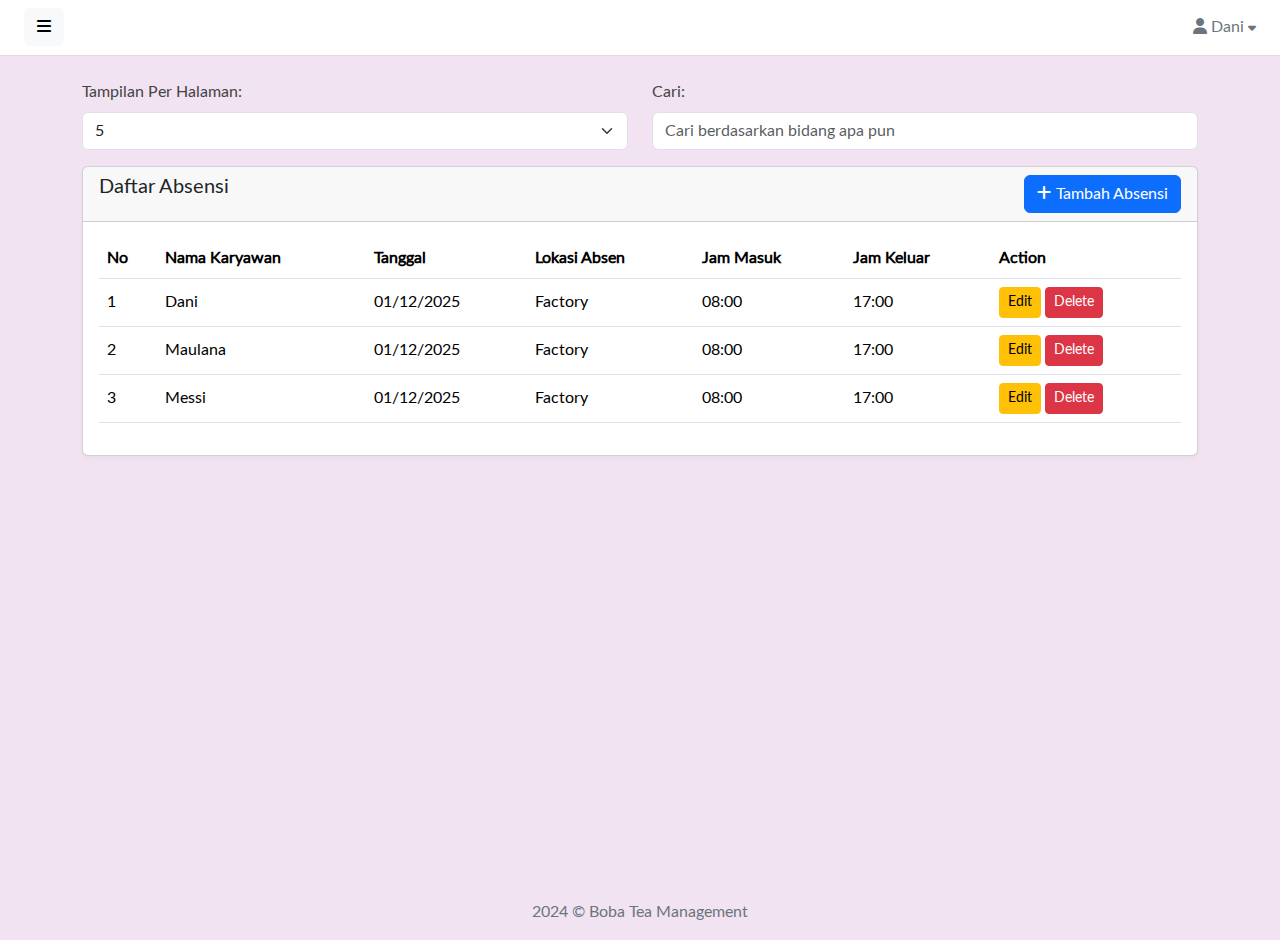
==== absensi.html @ 8b0ef34e "first commit" ====
<!doctype html>

<html lang="en">

<head>
    <meta charset="utf-8">
    <meta name="viewport" content="width=device-width, initial-scale=1, shrink-to-fit=no">
    <meta http-equiv="X-UA-Compatible" content="IE=edge">
    <title>Absensi | Honda Prospect Motor</title>
    <link rel="icon" href="assets/img/logo.png" type="image/png">
    <link href="assets/vendor/fontawesome/css/fontawesome.min.css" rel="stylesheet">
    <link href="assets/vendor/fontawesome/css/solid.min.css" rel="stylesheet">
    <link href="assets/vendor/fontawesome/css/brands.min.css" rel="stylesheet">
    <link href="assets/vendor/bootstrap/css/bootstrap.min.css" rel="stylesheet">
    <link href="assets/css/master.css" rel="stylesheet">
    <link href="assets/vendor/flagiconcss/css/flag-icon.min.css" rel="stylesheet">
</head>

<body>
    <div class="wrapper">
        <nav id="sidebar" class="active">
            <div class="sidebar-header">
                <img src="assets/img/logopp.png" alt="bootraper logo" class="app-logo">
            </div>
            <div class="sidebarr-header text-center">
                <!-- Profile Picture -->
                <img src="assets/img/profil.png" alt="Profile Picture" class="rounded-circle" style="width: 80px; height: 80px;">
                <!-- Welcome Text -->
                <h4 class="mt-3">Welcome, Dani</h4>
                <p class="text-secondary">Administrator</p>
            </div>
            <ul class="list-unstyled components text-secondary">
                <li>
                    <a href="index.html"><i class="fas fa-home"></i> Dashboard</a>
                </li>
                <span class="submenu-pinggir">Menu Karyawan</span>
                <li>
                    <a href="karyawan.html"><i class="fas fa-users"></i>Karyawan</a>
                </li>
                <li>
                    <a href="jabatan.html"><i class="fas fa-user-plus"></i> Jabatan</a>
                </li>
                <li>
                    <a href="divisi.html"><i class="fas fa-user-plus"></i> Divisi</a>
                </li>
                <span class="submenu-pinggir">Menu Absensi</span>
                <li>
                    <a href="absensi.html"><i class="fas fa-calendar-alt"></i> Absensi</a>
                </li>
                <li>
                    <a href="izin.html"><i class="fas fa-briefcase-medical"></i> Izin</a>
                </li>
                <li>
                    <a href="lembur.html"><i class="fas fa-user-clock"></i> Lembur</a>
                </li>
            </ul>
        </nav>
        <div id="body" class="active">
            <!-- navbar navigation component -->
            <nav class="navbar navbar-expand-lg navbar-white bg-white">
                <button type="button" id="sidebarCollapse" class="btn btn-light">
                    <i class="fas fa-bars"></i><span></span>
                </button>
                <div class="collapse navbar-collapse" id="navbarSupportedContent">
                    <ul class="nav navbar-nav ms-auto">
                        <li class="nav-item dropdown">
                            <div class="nav-dropdown">
                                <a href="#" id="nav2" class="nav-item nav-link dropdown-toggle text-secondary" data-bs-toggle="dropdown" aria-expanded="false">
                                    <i class="fas fa-user"></i> <span>Dani</span> <i style="font-size: .8em;" class="fas fa-caret-down"></i>
                                </a>
                                <div class="dropdown-menu dropdown-menu-end nav-link-menu">
                                    <ul class="nav-list">
                                        <li><a href="" class="dropdown-item"><i class="fas fa-address-card"></i> Profile</a></li>
                                        <li><a href="" class="dropdown-item"><i class="fas fa-envelope"></i> Messages</a></li>
                                        <li><a href="" class="dropdown-item"><i class="fas fa-cog"></i> Settings</a></li>
                                        <div class="dropdown-divider"></div>
                                        <li><a href="" class="dropdown-item"><i class="fas fa-sign-out-alt"></i> Logout</a></li>
                                    </ul>
                                </div>
                            </div>
                        </li>
                    </ul>
                </div>
            </nav>
            <!-- end of navbar navigation -->
            <div class="content">
                <div class="container">
                    <div class="page-title">
                        <h3></h3>
                    </div>
                    <div class="row mb-3">
                        <div class="col-md-6">
                            <label for="entries" class="form-label">Tampilan Per Halaman:</label>
                            <select id="entries" class="form-select">
                                <option value="5" selected>5</option>
                                <option value="10">10</option>
                                <option value="25">25</option>
                                <option value="50">50</option>
                            </select>
                        </div>
                        <div class="col-md-6">
                            <label for="searchInput" class="form-label">Cari:</label>
                            <input type="text" id="searchInput" class="form-control" placeholder="Cari berdasarkan bidang apa pun">
                        </div>
                    </div>
                    <div class="row">
                        <div class="col-md-12 col-lg-12">
                            <div class="card">
                                <div class="card-header">
                                    <div class="d-flex justify-content-between">
                                        <h5>Daftar Absensi</h5>
                                        <button class="btn btn-primary" data-bs-toggle="modal" data-bs-target="#addAttendanceModal">
                                            <i class="fas fa-plus"></i> Tambah Absensi
                                        </button>
                                    </div>
                                </div>
                                <div class="card-body">
                                    <div class="table-responsive">
                                        <table class="table table-hover" id="attendanceTable">
                                            <thead>
                                                <tr>
                                                    <th>No</th>
                                                    <th>Nama Karyawan</th>
                                                    <th>Tanggal</th>
                                                    <th>Lokasi Absen</th>
                                                    <th>Jam Masuk</th>
                                                    <th>Jam Keluar</th>
                                                    <th>Action</th>
                                                </tr>
                                            </thead>
                                            <tbody>
                                                <tr>
                                                    <td>1</td>
                                                    <td>Dani</td>
                                                    <td>01/12/2025</td>
                                                    <td>Factory</td>
                                                    <td>08:00</td>
                                                    <td>17:00</td>
                                                    <td>
                                                        <button class="btn btn-warning btn-sm" data-bs-toggle="modal" data-bs-target="#editAttendanceModal" data-id="0">Edit</button>
                                                        <button class="btn btn-danger btn-sm" onclick="deleteAttendance(0)">Delete</button>
                                                    </thead>
                                                    <tbody>
                                                        <tr>
                                                            <td>2</td>
                                                            <td>Maulana</td>
                                                            <td>01/12/2025</td>
                                                            <td>Factory</td>
                                                            <td>08:00</td>
                                                            <td>17:00</td>
                                                            <td>
                                                                <button class="btn btn-warning btn-sm" data-bs-toggle="modal" data-bs-target="#editAttendanceModal" data-id="0">Edit</button>
                                                                <button class="btn btn-danger btn-sm" onclick="deleteAttendance(0)">Delete</button>
                                                            </thead>
                                                            <tbody>
                                                                <tr>
                                                                    <td>3</td>
                                                                    <td>Messi</td>
                                                                    <td>01/12/2025</td>
                                                                    <td>Factory</td>
                                                                    <td>08:00</td>
                                                                    <td>17:00</td>
                                                                    <td>
                                                                        <button class="btn btn-warning btn-sm" data-bs-toggle="modal" data-bs-target="#editAttendanceModal" data-id="0">Edit</button>
                                                                        <button class="btn btn-danger btn-sm" onclick="deleteAttendance(0)">Delete</button>
                                                            </td>                
                                                    </td>
                                                </tr>
                                            </tbody>
                                        </table>
                                    </div>
                                </div>
                            </div>
                        </div>
                    </div>
                </div>
            </div>
            

            <!-- Add Attendance Modal -->
            <div class="modal fade" id="addAttendanceModal" tabindex="-1" aria-labelledby="addAttendanceModalLabel" aria-hidden="true">
                <div class="modal-dialog">
                    <div class="modal-content">
                        <div class="modal-header">
                            <h5 class="modal-title" id="addAttendanceModalLabel">Tambah Absensi</h5>
                            <button type="button" class="btn-close" data-bs-dismiss="modal" aria-label="Close"></button>
                        </div>
                        <div class="modal-body">
                            <form id="addAttendanceForm">
                                <div class="mb-3">
                                    <label for="namaKaryawan" class="form-label">Nama Karyawan</label>
                                    <input type="text" class="form-control" id="namaKaryawan" required>
                                </div>
                                <div class="mb-3">
                                    <label for="tDanil" class="form-label">TDanil</label>
                                    <input type="date" class="form-control" id="tDanil" required>
                                </div>
                                <div class="mb-3">
                                    <label for="lokasiAbsen" class="form-label">Lokasi Absen</label>
                                    <input type="text" class="form-control" id="lokasiAbsen" required>
                                </div>
                                <div class="mb-3">
                                    <label for="jamMasuk" class="form-label">Jam Masuk</label>
                                    <input type="time" class="form-control" id="jamMasuk" required>
                                </div>
                                <div class="mb-3">
                                    <label for="jamKeluar" class="form-label">Jam Keluar</label>
                                    <input type="time" class="form-control" id="jamKeluar" required>
                                </div>
                            </form>
                        </div>
                        <div class="modal-footer">
                            <button type="button" class="btn btn-secondary" data-bs-dismiss="modal">Close</button>
                            <button type="button" class="btn btn-primary" id="saveAttendanceBtn">Save</button>
                        </div>
                    </div>
                </div>
            </div>

            <!-- Edit Attendance Modal -->
            <div class="modal fade" id="editAttendanceModal" tabindex="-1" aria-labelledby="editAttendanceModalLabel" aria-hidden="true">
                <div class="modal-dialog">
                    <div class="modal-content">
                        <div class="modal-header">
                            <h5 class="modal-title" id="editAttendanceModalLabel">Edit Absensi</h5>
                            <button type="button" class="btn-close" data-bs-dismiss="modal" aria-label="Close"></button>
                        </div>
                        <div class="modal-body">
                            <form id="editAttendanceForm">
                                <input type="hidden" id="editAttendanceId">
                                <div class="mb-3">
                                    <label for="editNamaKaryawan" class="form-label">Nama Karyawan</label>
                                    <input type="text" class="form-control" id="editNamaKaryawan" required>
                                </div>
                                <div class="mb-3">
                                    <label for="editTDanil" class="form-label">TDanil</label>
                                    <input type="date" class="form-control" id="editTDanil" required>
                                </div>
                                <div class="mb-3">
                                    <label for="editLokasiAbsen" class="form-label">Lokasi Absen</label>
                                    <input type="text" class="form-control" id="editLokasiAbsen" required>
                                </div>
                                <div class="mb-3">
                                    <label for="editJamMasuk" class="form-label">Jam Masuk</label>
                                    <input type="time" class="form-control" id="editJamMasuk" required>
                                </div>
                                <div class="mb-3">
                                    <label for="editJamKeluar" class="form-label">Jam Keluar</label>
                                    <input type="time" class="form-control" id="editJamKeluar" required>
                                </div>
                            </form>
                        </div>
                        <div class="modal-footer">
                            <button type="button" class="btn btn-secondary" data-bs-dismiss="modal">Close</button>
                            <button type="button" class="btn btn-primary" id="updateAttendanceBtn">Update</button>
                        </div>
                    </div>
                </div>
            </div>
        </div>
    </div><footer class="footer text-center">
        <p class="text-secondary">2024 © Boba Tea Management</p>
    </footer>
    <script src="assets/vendor/jquery/jquery.min.js"></script>
    <script src="assets/vendor/bootstrap/js/bootstrap.bundle.min.js"></script>
    <script src="assets/vendor/datatables/datatables.min.js"></script>
    <script src="assets/js/initiate-datatables.js"></script>
    <script src="assets/js/script.js"></script>
    <script>
        document.addEventListener("DOMContentLoaded", function () {
    const attendanceTable = document.getElementById("attendanceTable").getElementsByTagName("tbody")[0];
    let attendanceData = [];
    let editIndex = -1;

    function renderTable() {
        attendanceTable.innerHTML = '';
        attendanceData.forEach((attendance, index) => {
            const row = attendanceTable.insertRow();
            row.innerHTML = `
                <td>${index + 1}</td>
                <td>${attendance.namaKaryawan}</td>
                <td>${attendance.tDanil}</td>
                <td>${attendance.lokasiAbsen}</td>
                <td>${attendance.jamMasuk}</td>
                <td>${attendance.jamKeluar}</td>
                <td>
                    <button class="btn btn-warning btn-sm" onclick="editAttendance(${index})">Edit</button>
                    <button class="btn btn-danger btn-sm" onclick="deleteAttendance(${index})">Delete</button>
                </td>
            `;
        });
    }

    function resetForm() {
        document.getElementById("addAttendanceForm").reset();
        document.getElementById("editAttendanceForm").reset();
        editIndex = -1;
    }

    // Add Attendance
    document.getElementById("saveAttendanceBtn").addEventListener("click", function () {
        const namaKaryawan = document.getElementById("namaKaryawan").value;
        const tDanil = document.getElementById("tDanil").value;
        const lokasiAbsen = document.getElementById("lokasiAbsen").value;
        const jamMasuk = document.getElementById("jamMasuk").value;
        const jamKeluar = document.getElementById("jamKeluar").value;

        if (namaKaryawan && tDanil && lokasiAbsen && jamMasuk && jamKeluar) {
            attendanceData.push({ namaKaryawan, tDanil, lokasiAbsen, jamMasuk, jamKeluar });
            renderTable();
            resetForm();
            new bootstrap.Modal(document.getElementById("addAttendanceModal")).hide();
        } else {
            alert("Mohon lengkapi semua kolom.");
        }
    });

    // Edit Attendance
    window.editAttendance = function (index) {
        const attendance = attendanceData[index];
        editIndex = index;

        document.getElementById("editNamaKaryawan").value = attendance.namaKaryawan;
        document.getElementById("editTDanil").value = attendance.tDanil;
        document.getElementById("editLokasiAbsen").value = attendance.lokasiAbsen;
        document.getElementById("editJamMasuk").value = attendance.jamMasuk;
        document.getElementById("editJamKeluar").value = attendance.jamKeluar;

        new bootstrap.Modal(document.getElementById("editAttendanceModal")).show();
    };

    document.getElementById("updateAttendanceBtn").addEventListener("click", function () {
        const namaKaryawan = document.getElementById("editNamaKaryawan").value;
        const tDanil = document.getElementById("editTDanil").value;
        const lokasiAbsen = document.getElementById("editLokasiAbsen").value;
        const jamMasuk = document.getElementById("editJamMasuk").value;
        const jamKeluar = document.getElementById("editJamKeluar").value;

        if (namaKaryawan && tDanil && lokasiAbsen && jamMasuk && jamKeluar) {
            attendanceData[editIndex] = { namaKaryawan, tDanil, lokasiAbsen, jamMasuk, jamKeluar };
            renderTable();
            resetForm();
            new bootstrap.Modal(document.getElementById("editAttendanceModal")).hide();
        } else {
            alert("Mohon lengkapi semua kolom.");
        }
    });

    // Delete Attendance
    window.deleteAttendance = function (index) {
        if (confirm("Anda yakin ingin menghapus absensi ini?")) {
            attendanceData.splice(index, 1);
            renderTable();
        }
    };
});

    </script>
</body>

</html>
---- assets/vendor/fontawesome/css/solid.min.css ----
/*!
 * Font Awesome Free 6.5.2 by @fontawesome - https://fontawesome.com
 * License - https://fontawesome.com/license/free (Icons: CC BY 4.0, Fonts: SIL OFL 1.1, Code: MIT License)
 * Copyright 2024 Fonticons, Inc.
 */
:host,:root{--fa-style-family-classic:"Font Awesome 6 Free";--fa-font-solid:normal 900 1em/1 "Font Awesome 6 Free"}@font-face{font-family:"Font Awesome 6 Free";font-style:normal;font-weight:900;font-display:block;src:url(../webfonts/fa-solid-900.woff2) format("woff2"),url(../webfonts/fa-solid-900.ttf) format("truetype")}.fa-solid,.fas{font-weight:900}
---- assets/vendor/fontawesome/css/brands.min.css ----
/*!
 * Font Awesome Free 6.5.2 by @fontawesome - https://fontawesome.com
 * License - https://fontawesome.com/license/free (Icons: CC BY 4.0, Fonts: SIL OFL 1.1, Code: MIT License)
 * Copyright 2024 Fonticons, Inc.
 */
:host,:root{--fa-style-family-brands:"Font Awesome 6 Brands";--fa-font-brands:normal 400 1em/1 "Font Awesome 6 Brands"}@font-face{font-family:"Font Awesome 6 Brands";font-style:normal;font-weight:400;font-display:block;src:url(../webfonts/fa-brands-400.woff2) format("woff2"),url(../webfonts/fa-brands-400.ttf) format("truetype")}.fa-brands,.fab{font-weight:400}.fa-monero:before{content:"\f3d0"}.fa-hooli:before{content:"\f427"}.fa-yelp:before{content:"\f1e9"}.fa-cc-visa:before{content:"\f1f0"}.fa-lastfm:before{content:"\f202"}.fa-shopware:before{content:"\f5b5"}.fa-creative-commons-nc:before{content:"\f4e8"}.fa-aws:before{content:"\f375"}.fa-redhat:before{content:"\f7bc"}.fa-yoast:before{content:"\f2b1"}.fa-cloudflare:before{content:"\e07d"}.fa-ups:before{content:"\f7e0"}.fa-pixiv:before{content:"\e640"}.fa-wpexplorer:before{content:"\f2de"}.fa-dyalog:before{content:"\f399"}.fa-bity:before{content:"\f37a"}.fa-stackpath:before{content:"\f842"}.fa-buysellads:before{content:"\f20d"}.fa-first-order:before{content:"\f2b0"}.fa-modx:before{content:"\f285"}.fa-guilded:before{content:"\e07e"}.fa-vnv:before{content:"\f40b"}.fa-js-square:before,.fa-square-js:before{content:"\f3b9"}.fa-microsoft:before{content:"\f3ca"}.fa-qq:before{content:"\f1d6"}.fa-orcid:before{content:"\f8d2"}.fa-java:before{content:"\f4e4"}.fa-invision:before{content:"\f7b0"}.fa-creative-commons-pd-alt:before{content:"\f4ed"}.fa-centercode:before{content:"\f380"}.fa-glide-g:before{content:"\f2a6"}.fa-drupal:before{content:"\f1a9"}.fa-jxl:before{content:"\e67b"}.fa-hire-a-helper:before{content:"\f3b0"}.fa-creative-commons-by:before{content:"\f4e7"}.fa-unity:before{content:"\e049"}.fa-whmcs:before{content:"\f40d"}.fa-rocketchat:before{content:"\f3e8"}.fa-vk:before{content:"\f189"}.fa-untappd:before{content:"\f405"}.fa-mailchimp:before{content:"\f59e"}.fa-css3-alt:before{content:"\f38b"}.fa-reddit-square:before,.fa-square-reddit:before{content:"\f1a2"}.fa-vimeo-v:before{content:"\f27d"}.fa-contao:before{content:"\f26d"}.fa-square-font-awesome:before{content:"\e5ad"}.fa-deskpro:before{content:"\f38f"}.fa-brave:before{content:"\e63c"}.fa-sistrix:before{content:"\f3ee"}.fa-instagram-square:before,.fa-square-instagram:before{content:"\e055"}.fa-battle-net:before{content:"\f835"}.fa-the-red-yeti:before{content:"\f69d"}.fa-hacker-news-square:before,.fa-square-hacker-news:before{content:"\f3af"}.fa-edge:before{content:"\f282"}.fa-threads:before{content:"\e618"}.fa-napster:before{content:"\f3d2"}.fa-snapchat-square:before,.fa-square-snapchat:before{content:"\f2ad"}.fa-google-plus-g:before{content:"\f0d5"}.fa-artstation:before{content:"\f77a"}.fa-markdown:before{content:"\f60f"}.fa-sourcetree:before{content:"\f7d3"}.fa-google-plus:before{content:"\f2b3"}.fa-diaspora:before{content:"\f791"}.fa-foursquare:before{content:"\f180"}.fa-stack-overflow:before{content:"\f16c"}.fa-github-alt:before{content:"\f113"}.fa-phoenix-squadron:before{content:"\f511"}.fa-pagelines:before{content:"\f18c"}.fa-algolia:before{content:"\f36c"}.fa-red-river:before{content:"\f3e3"}.fa-creative-commons-sa:before{content:"\f4ef"}.fa-safari:before{content:"\f267"}.fa-google:before{content:"\f1a0"}.fa-font-awesome-alt:before,.fa-square-font-awesome-stroke:before{content:"\f35c"}.fa-atlassian:before{content:"\f77b"}.fa-linkedin-in:before{content:"\f0e1"}.fa-digital-ocean:before{content:"\f391"}.fa-nimblr:before{content:"\f5a8"}.fa-chromecast:before{content:"\f838"}.fa-evernote:before{content:"\f839"}.fa-hacker-news:before{content:"\f1d4"}.fa-creative-commons-sampling:before{content:"\f4f0"}.fa-adversal:before{content:"\f36a"}.fa-creative-commons:before{content:"\f25e"}.fa-watchman-monitoring:before{content:"\e087"}.fa-fonticons:before{content:"\f280"}.fa-weixin:before{content:"\f1d7"}.fa-shirtsinbulk:before{content:"\f214"}.fa-codepen:before{content:"\f1cb"}.fa-git-alt:before{content:"\f841"}.fa-lyft:before{content:"\f3c3"}.fa-rev:before{content:"\f5b2"}.fa-windows:before{content:"\f17a"}.fa-wizards-of-the-coast:before{content:"\f730"}.fa-square-viadeo:before,.fa-viadeo-square:before{content:"\f2aa"}.fa-meetup:before{content:"\f2e0"}.fa-centos:before{content:"\f789"}.fa-adn:before{content:"\f170"}.fa-cloudsmith:before{content:"\f384"}.fa-opensuse:before{content:"\e62b"}.fa-pied-piper-alt:before{content:"\f1a8"}.fa-dribbble-square:before,.fa-square-dribbble:before{content:"\f397"}.fa-codiepie:before{content:"\f284"}.fa-node:before{content:"\f419"}.fa-mix:before{content:"\f3cb"}.fa-steam:before{content:"\f1b6"}.fa-cc-apple-pay:before{content:"\f416"}.fa-scribd:before{content:"\f28a"}.fa-debian:before{content:"\e60b"}.fa-openid:before{content:"\f19b"}.fa-instalod:before{content:"\e081"}.fa-expeditedssl:before{content:"\f23e"}.fa-sellcast:before{content:"\f2da"}.fa-square-twitter:before,.fa-twitter-square:before{content:"\f081"}.fa-r-project:before{content:"\f4f7"}.fa-delicious:before{content:"\f1a5"}.fa-freebsd:before{content:"\f3a4"}.fa-vuejs:before{content:"\f41f"}.fa-accusoft:before{content:"\f369"}.fa-ioxhost:before{content:"\f208"}.fa-fonticons-fi:before{content:"\f3a2"}.fa-app-store:before{content:"\f36f"}.fa-cc-mastercard:before{content:"\f1f1"}.fa-itunes-note:before{content:"\f3b5"}.fa-golang:before{content:"\e40f"}.fa-kickstarter:before,.fa-square-kickstarter:before{content:"\f3bb"}.fa-grav:before{content:"\f2d6"}.fa-weibo:before{content:"\f18a"}.fa-uncharted:before{content:"\e084"}.fa-firstdraft:before{content:"\f3a1"}.fa-square-youtube:before,.fa-youtube-square:before{content:"\f431"}.fa-wikipedia-w:before{content:"\f266"}.fa-rendact:before,.fa-wpressr:before{content:"\f3e4"}.fa-angellist:before{content:"\f209"}.fa-galactic-republic:before{content:"\f50c"}.fa-nfc-directional:before{content:"\e530"}.fa-skype:before{content:"\f17e"}.fa-joget:before{content:"\f3b7"}.fa-fedora:before{content:"\f798"}.fa-stripe-s:before{content:"\f42a"}.fa-meta:before{content:"\e49b"}.fa-laravel:before{content:"\f3bd"}.fa-hotjar:before{content:"\f3b1"}.fa-bluetooth-b:before{content:"\f294"}.fa-square-letterboxd:before{content:"\e62e"}.fa-sticker-mule:before{content:"\f3f7"}.fa-creative-commons-zero:before{content:"\f4f3"}.fa-hips:before{content:"\f452"}.fa-behance:before{content:"\f1b4"}.fa-reddit:before{content:"\f1a1"}.fa-discord:before{content:"\f392"}.fa-chrome:before{content:"\f268"}.fa-app-store-ios:before{content:"\f370"}.fa-cc-discover:before{content:"\f1f2"}.fa-wpbeginner:before{content:"\f297"}.fa-confluence:before{content:"\f78d"}.fa-shoelace:before{content:"\e60c"}.fa-mdb:before{content:"\f8ca"}.fa-dochub:before{content:"\f394"}.fa-accessible-icon:before{content:"\f368"}.fa-ebay:before{content:"\f4f4"}.fa-amazon:before{content:"\f270"}.fa-unsplash:before{content:"\e07c"}.fa-yarn:before{content:"\f7e3"}.fa-square-steam:before,.fa-steam-square:before{content:"\f1b7"}.fa-500px:before{content:"\f26e"}.fa-square-vimeo:before,.fa-vimeo-square:before{content:"\f194"}.fa-asymmetrik:before{content:"\f372"}.fa-font-awesome-flag:before,.fa-font-awesome-logo-full:before,.fa-font-awesome:before{content:"\f2b4"}.fa-gratipay:before{content:"\f184"}.fa-apple:before{content:"\f179"}.fa-hive:before{content:"\e07f"}.fa-gitkraken:before{content:"\f3a6"}.fa-keybase:before{content:"\f4f5"}.fa-apple-pay:before{content:"\f415"}.fa-padlet:before{content:"\e4a0"}.fa-amazon-pay:before{content:"\f42c"}.fa-github-square:before,.fa-square-github:before{content:"\f092"}.fa-stumbleupon:before{content:"\f1a4"}.fa-fedex:before{content:"\f797"}.fa-phoenix-framework:before{content:"\f3dc"}.fa-shopify:before{content:"\e057"}.fa-neos:before{content:"\f612"}.fa-square-threads:before{content:"\e619"}.fa-hackerrank:before{content:"\f5f7"}.fa-researchgate:before{content:"\f4f8"}.fa-swift:before{content:"\f8e1"}.fa-angular:before{content:"\f420"}.fa-speakap:before{content:"\f3f3"}.fa-angrycreative:before{content:"\f36e"}.fa-y-combinator:before{content:"\f23b"}.fa-empire:before{content:"\f1d1"}.fa-envira:before{content:"\f299"}.fa-google-scholar:before{content:"\e63b"}.fa-gitlab-square:before,.fa-square-gitlab:before{content:"\e5ae"}.fa-studiovinari:before{content:"\f3f8"}.fa-pied-piper:before{content:"\f2ae"}.fa-wordpress:before{content:"\f19a"}.fa-product-hunt:before{content:"\f288"}.fa-firefox:before{content:"\f269"}.fa-linode:before{content:"\f2b8"}.fa-goodreads:before{content:"\f3a8"}.fa-odnoklassniki-square:before,.fa-square-odnoklassniki:before{content:"\f264"}.fa-jsfiddle:before{content:"\f1cc"}.fa-sith:before{content:"\f512"}.fa-themeisle:before{content:"\f2b2"}.fa-page4:before{content:"\f3d7"}.fa-hashnode:before{content:"\e499"}.fa-react:before{content:"\f41b"}.fa-cc-paypal:before{content:"\f1f4"}.fa-squarespace:before{content:"\f5be"}.fa-cc-stripe:before{content:"\f1f5"}.fa-creative-commons-share:before{content:"\f4f2"}.fa-bitcoin:before{content:"\f379"}.fa-keycdn:before{content:"\f3ba"}.fa-opera:before{content:"\f26a"}.fa-itch-io:before{content:"\f83a"}.fa-umbraco:before{content:"\f8e8"}.fa-galactic-senate:before{content:"\f50d"}.fa-ubuntu:before{content:"\f7df"}.fa-draft2digital:before{content:"\f396"}.fa-stripe:before{content:"\f429"}.fa-houzz:before{content:"\f27c"}.fa-gg:before{content:"\f260"}.fa-dhl:before{content:"\f790"}.fa-pinterest-square:before,.fa-square-pinterest:before{content:"\f0d3"}.fa-xing:before{content:"\f168"}.fa-blackberry:before{content:"\f37b"}.fa-creative-commons-pd:before{content:"\f4ec"}.fa-playstation:before{content:"\f3df"}.fa-quinscape:before{content:"\f459"}.fa-less:before{content:"\f41d"}.fa-blogger-b:before{content:"\f37d"}.fa-opencart:before{content:"\f23d"}.fa-vine:before{content:"\f1ca"}.fa-signal-messenger:before{content:"\e663"}.fa-paypal:before{content:"\f1ed"}.fa-gitlab:before{content:"\f296"}.fa-typo3:before{content:"\f42b"}.fa-reddit-alien:before{content:"\f281"}.fa-yahoo:before{content:"\f19e"}.fa-dailymotion:before{content:"\e052"}.fa-affiliatetheme:before{content:"\f36b"}.fa-pied-piper-pp:before{content:"\f1a7"}.fa-bootstrap:before{content:"\f836"}.fa-odnoklassniki:before{content:"\f263"}.fa-nfc-symbol:before{content:"\e531"}.fa-mintbit:before{content:"\e62f"}.fa-ethereum:before{content:"\f42e"}.fa-speaker-deck:before{content:"\f83c"}.fa-creative-commons-nc-eu:before{content:"\f4e9"}.fa-patreon:before{content:"\f3d9"}.fa-avianex:before{content:"\f374"}.fa-ello:before{content:"\f5f1"}.fa-gofore:before{content:"\f3a7"}.fa-bimobject:before{content:"\f378"}.fa-brave-reverse:before{content:"\e63d"}.fa-facebook-f:before{content:"\f39e"}.fa-google-plus-square:before,.fa-square-google-plus:before{content:"\f0d4"}.fa-web-awesome:before{content:"\e682"}.fa-mandalorian:before{content:"\f50f"}.fa-first-order-alt:before{content:"\f50a"}.fa-osi:before{content:"\f41a"}.fa-google-wallet:before{content:"\f1ee"}.fa-d-and-d-beyond:before{content:"\f6ca"}.fa-periscope:before{content:"\f3da"}.fa-fulcrum:before{content:"\f50b"}.fa-cloudscale:before{content:"\f383"}.fa-forumbee:before{content:"\f211"}.fa-mizuni:before{content:"\f3cc"}.fa-schlix:before{content:"\f3ea"}.fa-square-xing:before,.fa-xing-square:before{content:"\f169"}.fa-bandcamp:before{content:"\f2d5"}.fa-wpforms:before{content:"\f298"}.fa-cloudversify:before{content:"\f385"}.fa-usps:before{content:"\f7e1"}.fa-megaport:before{content:"\f5a3"}.fa-magento:before{content:"\f3c4"}.fa-spotify:before{content:"\f1bc"}.fa-optin-monster:before{content:"\f23c"}.fa-fly:before{content:"\f417"}.fa-aviato:before{content:"\f421"}.fa-itunes:before{content:"\f3b4"}.fa-cuttlefish:before{content:"\f38c"}.fa-blogger:before{content:"\f37c"}.fa-flickr:before{content:"\f16e"}.fa-viber:before{content:"\f409"}.fa-soundcloud:before{content:"\f1be"}.fa-digg:before{content:"\f1a6"}.fa-tencent-weibo:before{content:"\f1d5"}.fa-letterboxd:before{content:"\e62d"}.fa-symfony:before{content:"\f83d"}.fa-maxcdn:before{content:"\f136"}.fa-etsy:before{content:"\f2d7"}.fa-facebook-messenger:before{content:"\f39f"}.fa-audible:before{content:"\f373"}.fa-think-peaks:before{content:"\f731"}.fa-bilibili:before{content:"\e3d9"}.fa-erlang:before{content:"\f39d"}.fa-x-twitter:before{content:"\e61b"}.fa-cotton-bureau:before{content:"\f89e"}.fa-dashcube:before{content:"\f210"}.fa-42-group:before,.fa-innosoft:before{content:"\e080"}.fa-stack-exchange:before{content:"\f18d"}.fa-elementor:before{content:"\f430"}.fa-pied-piper-square:before,.fa-square-pied-piper:before{content:"\e01e"}.fa-creative-commons-nd:before{content:"\f4eb"}.fa-palfed:before{content:"\f3d8"}.fa-superpowers:before{content:"\f2dd"}.fa-resolving:before{content:"\f3e7"}.fa-xbox:before{content:"\f412"}.fa-square-web-awesome-stroke:before{content:"\e684"}.fa-searchengin:before{content:"\f3eb"}.fa-tiktok:before{content:"\e07b"}.fa-facebook-square:before,.fa-square-facebook:before{content:"\f082"}.fa-renren:before{content:"\f18b"}.fa-linux:before{content:"\f17c"}.fa-glide:before{content:"\f2a5"}.fa-linkedin:before{content:"\f08c"}.fa-hubspot:before{content:"\f3b2"}.fa-deploydog:before{content:"\f38e"}.fa-twitch:before{content:"\f1e8"}.fa-ravelry:before{content:"\f2d9"}.fa-mixer:before{content:"\e056"}.fa-lastfm-square:before,.fa-square-lastfm:before{content:"\f203"}.fa-vimeo:before{content:"\f40a"}.fa-mendeley:before{content:"\f7b3"}.fa-uniregistry:before{content:"\f404"}.fa-figma:before{content:"\f799"}.fa-creative-commons-remix:before{content:"\f4ee"}.fa-cc-amazon-pay:before{content:"\f42d"}.fa-dropbox:before{content:"\f16b"}.fa-instagram:before{content:"\f16d"}.fa-cmplid:before{content:"\e360"}.fa-upwork:before{content:"\e641"}.fa-facebook:before{content:"\f09a"}.fa-gripfire:before{content:"\f3ac"}.fa-jedi-order:before{content:"\f50e"}.fa-uikit:before{content:"\f403"}.fa-fort-awesome-alt:before{content:"\f3a3"}.fa-phabricator:before{content:"\f3db"}.fa-ussunnah:before{content:"\f407"}.fa-earlybirds:before{content:"\f39a"}.fa-trade-federation:before{content:"\f513"}.fa-autoprefixer:before{content:"\f41c"}.fa-whatsapp:before{content:"\f232"}.fa-square-upwork:before{content:"\e67c"}.fa-slideshare:before{content:"\f1e7"}.fa-google-play:before{content:"\f3ab"}.fa-viadeo:before{content:"\f2a9"}.fa-line:before{content:"\f3c0"}.fa-google-drive:before{content:"\f3aa"}.fa-servicestack:before{content:"\f3ec"}.fa-simplybuilt:before{content:"\f215"}.fa-bitbucket:before{content:"\f171"}.fa-imdb:before{content:"\f2d8"}.fa-deezer:before{content:"\e077"}.fa-raspberry-pi:before{content:"\f7bb"}.fa-jira:before{content:"\f7b1"}.fa-docker:before{content:"\f395"}.fa-screenpal:before{content:"\e570"}.fa-bluetooth:before{content:"\f293"}.fa-gitter:before{content:"\f426"}.fa-d-and-d:before{content:"\f38d"}.fa-microblog:before{content:"\e01a"}.fa-cc-diners-club:before{content:"\f24c"}.fa-gg-circle:before{content:"\f261"}.fa-pied-piper-hat:before{content:"\f4e5"}.fa-kickstarter-k:before{content:"\f3bc"}.fa-yandex:before{content:"\f413"}.fa-readme:before{content:"\f4d5"}.fa-html5:before{content:"\f13b"}.fa-sellsy:before{content:"\f213"}.fa-square-web-awesome:before{content:"\e683"}.fa-sass:before{content:"\f41e"}.fa-wirsindhandwerk:before,.fa-wsh:before{content:"\e2d0"}.fa-buromobelexperte:before{content:"\f37f"}.fa-salesforce:before{content:"\f83b"}.fa-octopus-deploy:before{content:"\e082"}.fa-medapps:before{content:"\f3c6"}.fa-ns8:before{content:"\f3d5"}.fa-pinterest-p:before{content:"\f231"}.fa-apper:before{content:"\f371"}.fa-fort-awesome:before{content:"\f286"}.fa-waze:before{content:"\f83f"}.fa-bluesky:before{content:"\e671"}.fa-cc-jcb:before{content:"\f24b"}.fa-snapchat-ghost:before,.fa-snapchat:before{content:"\f2ab"}.fa-fantasy-flight-games:before{content:"\f6dc"}.fa-rust:before{content:"\e07a"}.fa-wix:before{content:"\f5cf"}.fa-behance-square:before,.fa-square-behance:before{content:"\f1b5"}.fa-supple:before{content:"\f3f9"}.fa-webflow:before{content:"\e65c"}.fa-rebel:before{content:"\f1d0"}.fa-css3:before{content:"\f13c"}.fa-staylinked:before{content:"\f3f5"}.fa-kaggle:before{content:"\f5fa"}.fa-space-awesome:before{content:"\e5ac"}.fa-deviantart:before{content:"\f1bd"}.fa-cpanel:before{content:"\f388"}.fa-goodreads-g:before{content:"\f3a9"}.fa-git-square:before,.fa-square-git:before{content:"\f1d2"}.fa-square-tumblr:before,.fa-tumblr-square:before{content:"\f174"}.fa-trello:before{content:"\f181"}.fa-creative-commons-nc-jp:before{content:"\f4ea"}.fa-get-pocket:before{content:"\f265"}.fa-perbyte:before{content:"\e083"}.fa-grunt:before{content:"\f3ad"}.fa-weebly:before{content:"\f5cc"}.fa-connectdevelop:before{content:"\f20e"}.fa-leanpub:before{content:"\f212"}.fa-black-tie:before{content:"\f27e"}.fa-themeco:before{content:"\f5c6"}.fa-python:before{content:"\f3e2"}.fa-android:before{content:"\f17b"}.fa-bots:before{content:"\e340"}.fa-free-code-camp:before{content:"\f2c5"}.fa-hornbill:before{content:"\f592"}.fa-js:before{content:"\f3b8"}.fa-ideal:before{content:"\e013"}.fa-git:before{content:"\f1d3"}.fa-dev:before{content:"\f6cc"}.fa-sketch:before{content:"\f7c6"}.fa-yandex-international:before{content:"\f414"}.fa-cc-amex:before{content:"\f1f3"}.fa-uber:before{content:"\f402"}.fa-github:before{content:"\f09b"}.fa-php:before{content:"\f457"}.fa-alipay:before{content:"\f642"}.fa-youtube:before{content:"\f167"}.fa-skyatlas:before{content:"\f216"}.fa-firefox-browser:before{content:"\e007"}.fa-replyd:before{content:"\f3e6"}.fa-suse:before{content:"\f7d6"}.fa-jenkins:before{content:"\f3b6"}.fa-twitter:before{content:"\f099"}.fa-rockrms:before{content:"\f3e9"}.fa-pinterest:before{content:"\f0d2"}.fa-buffer:before{content:"\f837"}.fa-npm:before{content:"\f3d4"}.fa-yammer:before{content:"\f840"}.fa-btc:before{content:"\f15a"}.fa-dribbble:before{content:"\f17d"}.fa-stumbleupon-circle:before{content:"\f1a3"}.fa-internet-explorer:before{content:"\f26b"}.fa-stubber:before{content:"\e5c7"}.fa-telegram-plane:before,.fa-telegram:before{content:"\f2c6"}.fa-old-republic:before{content:"\f510"}.fa-odysee:before{content:"\e5c6"}.fa-square-whatsapp:before,.fa-whatsapp-square:before{content:"\f40c"}.fa-node-js:before{content:"\f3d3"}.fa-edge-legacy:before{content:"\e078"}.fa-slack-hash:before,.fa-slack:before{content:"\f198"}.fa-medrt:before{content:"\f3c8"}.fa-usb:before{content:"\f287"}.fa-tumblr:before{content:"\f173"}.fa-vaadin:before{content:"\f408"}.fa-quora:before{content:"\f2c4"}.fa-square-x-twitter:before{content:"\e61a"}.fa-reacteurope:before{content:"\f75d"}.fa-medium-m:before,.fa-medium:before{content:"\f23a"}.fa-amilia:before{content:"\f36d"}.fa-mixcloud:before{content:"\f289"}.fa-flipboard:before{content:"\f44d"}.fa-viacoin:before{content:"\f237"}.fa-critical-role:before{content:"\f6c9"}.fa-sitrox:before{content:"\e44a"}.fa-discourse:before{content:"\f393"}.fa-joomla:before{content:"\f1aa"}.fa-mastodon:before{content:"\f4f6"}.fa-airbnb:before{content:"\f834"}.fa-wolf-pack-battalion:before{content:"\f514"}.fa-buy-n-large:before{content:"\f8a6"}.fa-gulp:before{content:"\f3ae"}.fa-creative-commons-sampling-plus:before{content:"\f4f1"}.fa-strava:before{content:"\f428"}.fa-ember:before{content:"\f423"}.fa-canadian-maple-leaf:before{content:"\f785"}.fa-teamspeak:before{content:"\f4f9"}.fa-pushed:before{content:"\f3e1"}.fa-wordpress-simple:before{content:"\f411"}.fa-nutritionix:before{content:"\f3d6"}.fa-wodu:before{content:"\e088"}.fa-google-pay:before{content:"\e079"}.fa-intercom:before{content:"\f7af"}.fa-zhihu:before{content:"\f63f"}.fa-korvue:before{content:"\f42f"}.fa-pix:before{content:"\e43a"}.fa-steam-symbol:before{content:"\f3f6"}
---- assets/css/master.css ----
/*------------------------------------------------------------------
* Bootstrap Simple Admin Template
* Version: 3.0
* Author: Alexis Luna
* Website: https://github.com/alexis-luna/bootstrap-simple-admin-template
-------------------------------------------------------------------*/

@import "../components/navbar/navbar-dropdowns.css";
@import "../components/sidebar/sidebar-default.css";

/*------------------------------------------------------------------
# [Color codes]

# teal: #00b5ad
# olive: #b5cc18
# violet: #6435c9
# orange: #f2711c
# darkgray: darkgray
# blue: #2185d0
# grey: #767676
# */

/*------------------------------------------------------------------
[Typography]

Body:           1em / "Lato", "Helvetica Neue", Arial, Helvetica, sans-serif;
Headers:        2em / "Lato", "Helvetica Neue", Arial, Helvetica, sans-serif;
parapgraph:     1em / "Lato", "Helvetica Neue", Arial, Helvetica, sans-serif;

Notes:  decreasing heading by 0.4em with every subsequent heading level
-------------------------------------------------------------------*/

/*------------------------------------------------------------------
[Table of contents]

1. Body / #body
2. Header / #header
3. Navigation / #navbar
4. Content / #content
5. Sidebar / #sidebar
6. Boxes / .box
7. Dashboard cards / .card
8. Miscellaneous
9. Adjustments to dafault behaviors
10. Colors / .teal, .olive, .violet, .orange, .darkgray, .blue, .grey
11. Responsive properties
-------------------------------------------------------------------*/

/*------------------------------------------------------------------
[1. Body / #body]
*/
@font-face {
    font-family: "Lato";
    font-style: normal;
    font-weight: 400;
    font-display: auto;
    src: url("../font/Lato-Regular.eot");
    src: url("../font/Lato-Regular.eot?#iefix") format("embedded-opentype"), url("../font/Lato-Regular.woff") format("woff"), url("../font/Lato-Regular.ttf") format("truetype");
}

body,
h1,
.h1,
h2,
.h2,
h3,
.h3,
h4,
.h4,
h5,
.h5,
h6,
.h6,
p,
a,
td {
    -moz-osx-font-smoothing: grayscale;
    -webkit-font-smoothing: antialiased;
}

body {
    width: 100%;
    height: 100%;
    background: #96239620;
    font-family: "Lato", "Helvetica Neue", Arial, Helvetica, sans-serif;
    font-size: 1rem;
    color: #444;
}

.wrapper {
    display: flex;
    width: 100%;
    align-items: stretch;
    overflow-x: hidden
}

#body {
    width: 100%;
    padding: 0;
    min-height: 100vh;
    transition: all 0.3s;
}


/*tamabahan disni*/
.submenu-pinggir {
    display: block;
    padding-left: 20px; /* Geser ke kanan */
    font-weight: bold; /* Huruf tebal */
    text-transform: uppercase; /* Huruf kapital semua */
    color: #250daf; /* Warna teks untuk tampil lebih terang */
    margin-top: 15px;
    margin-bottom: 5px;
    font-size: medium;
}

.sidebar-header {
    display: flex;
    align-items: center; /* Vertically centers items */
    padding: 15px; /* Padding for the header */
}

.submenu-welcome {
    display: block;
    padding-left: 30px; /* Geser ke kanan */
    font-weight: bold; /* Huruf tebal */
    color: #b06447; /* Warna teks untuk tampil lebih terang */
    margin-top: 15px;
    margin-bottom: 5px;
    font-size: 20px;
}

/* Profile Picture Styling */
.sidebarr-header img {
    border-radius: 100%;
    border: 2px solid #062aac;
    margin-top: 10px;
}

/* Styling for the welcome message */
.sidebarr-header h4 {
    color: #981414;
    font-weight: bold;
    margin-top: 10px;
    font-size: 0.9em;
}

.sidebarr-header p {
    color: #666;
    font-size: 0.9em;
}




/*tamabahan disni*/

/*------------------------------------------------------------------
[2. Header / #header]
*/
#body>.navbar {
    padding: 0 1.5rem;
    min-height: 54px;
    box-shadow: none;
    border-bottom: 1px solid rgba(96, 22, 62, 0.16);
}

/*------------------------------------------------------------------
[3. Navigation / #navbar] - see /components/navbar/navbar-dropdown.css
*/
.default-light-menu {
    border: none !important;
    box-shadow: 0 0 0 1px rgba(255, 255, 255, 0.5) inset !important;
    color: #b51818;
}

.default-light-menu:hover {
    background: #2196F3 !important;
    color: #fff;
}

/*------------------------------------------------------------------
[4. Content / #content]
*/
#body>.content {
    position: relative;
    padding: .5rem;
}

#body .content .page-title h3 {
    margin: 1rem 0;
}

.page-header {
    margin-top: 1.25rem;
}

.page-pretitle {
    font-size: .8rem;
    text-transform: uppercase;
    line-height: 1.6;
    color: #656d77;
}

.page-title {
    margin: 0;
    font-size: 1.5rem;
    line-height: 1.5555556;
}

.detail-subtitle {
    font-size: .8rem;
    text-transform: uppercase;
    line-height: 1.6;
}

/*------------------------------------------------------------------
[5. Sidebar / #sidebar] - see /components/sidebar/sidebar-default.css
/* Sidebar styles */
.sidebar {
    background-color: #8B4513 !important; /* Change sidebar background to brown */
}

.sidebar a {
    color: #ffffff !important; /* Change link color to white */
}

.sidebar a:hover {
    background-color: #6f3c1f; /* Darker brown for hover effect */
    color: #ffffff; /* Ensure text remains white on hover */
}

.submenu-pinggir, .submenu-welcome {
    color: #d7c49e; /* A lighter color for submenu items */
}

.sidebar-header {
    border-bottom: 1px solid #5a3a20; /* Change the border color */
}


/*------------------------------------------------------------------
[6. Boxes / .box] 
*/
.box {
    position: relative;
    border-radius: 3px;
    background: #af7d7d;
    border-top: 3px solid #9a7d66;
    margin-bottom: 20px;
    width: 100%;
    box-shadow: 0 1px 1px rgba(0, 0, 0, 0.1);
}

.box-body {
    border-top-left-radius: 0;
    border-top-right-radius: 0;
    border-bottom-right-radius: 3px;
    border-bottom-left-radius: 3px;
    padding: 10px;
}

.box-footer {
    border-top-left-radius: 0;
    border-top-right-radius: 0;
    border-bottom-right-radius: 3px;
    border-bottom-left-radius: 3px;
    border-top: 1px solid #f4f4f4;
    padding: 10px 20px;
    background-color: #948d68;
    text-align: right;
}

.box-primary {
    border-top-color: #22a1f9;
}

/*------------------------------------------------------------------
[7. Dashboard Cards / .card] 
*/
.card {
    margin-bottom: 15px;
    box-shadow: rgba(17, 45, 80, 0.04) 0 2px 4px 0;
}

.card .content {
    padding: 15px 15px 10px 15px;
}

.card .content .icon-big {
    font-size: 3em;
    min-height: 64px;
    line-height: 64px;
}

.card .content .number {
    font-size: 1.5em;
    text-align: right;
    font-weight: bolder;
}

.card .content .footer {
    background-attachment: fixed;
    position: relative;
    padding: 0;
    line-height: 30px;
}

.card .content .stats {
    display: inline-block;
    color: #a9a9a9;
}

/*------------------------------------------------------------------
[8. Miscellaneous ] 
*/
.line {
    border-bottom: 1px solid #E0E0E0;
}

.nav-pills {
    padding: 15px;
    background-color: #b12b2b;
    -webkit-box-shadow: 0 3px 10px 0 rgba(0, 0, 0, 0.05);
    box-shadow: 0 3px 10px 0 rgba(0, 0, 0, 0.05);
}

.btn-rounded {
    border-radius: 10em;
    padding: 6px 8px;
    font-size: medium;
    text-transform: none;
    text-shadow: none !important;
    background: #0e176c;
    border-color: transparent;
    border: none;
}

.btn-rounded:hover {
    border-color: transparent;
    border: none;
}

#myTab {
    margin-bottom: 15px;
}

.no-margin {
    margin: 0;
}

.dfd {
    width: 100%;
}

.bg-lighter-grey {
    background: #b31010;
}

/*------------------------------------------------------------------
[9. Adjustments to default behaviors] 
*/
a,
a:hover,
a:focus {
    color: inherit;
    text-decoration: none;
    transition: all 0.3s;
}

.btn.focus,
.btn:focus {
    box-shadow: none;
}

.btn.btn-square {
    border-radius: 0;
}

.table td,
.table th {
    vertical-align: middle;
}

table.dataTable thead .sorting:before,
table.dataTable thead .sorting:after,
table.dataTable thead .sorting_asc:before,
table.dataTable thead .sorting_asc:after,
table.dataTable thead .sorting_desc:before,
table.dataTable thead .sorting_desc:after,
table.dataTable thead .sorting_asc_disabled:before,
table.dataTable thead .sorting_asc_disabled:after,
table.dataTable thead .sorting_desc_disabled:before,
table.dataTable thead .sorting_desc_disabled:after {
    font-size: .8rem;
    bottom: .9rem;
}

.dataTables_info {
    visibility: hidden;
}

table.dataTable>tbody>tr.child ul.dtr-details {
    display: block;
}

.nav-tabs {
    border-bottom: 2px solid #4b83bb;
}

.nav-tabs .nav-item {
    margin-bottom: -2px;
}

.nav-tabs .nav-link {
    border: none;
    -webkit-transition: color .1s ease;
    transition: color .1s ease;
    color: inherit;
}

.nav-tabs .nav-item.show .nav-link,
.nav-tabs .nav-link.active {
    color: #007bff;
    background-color: #fff;
    border-bottom: 2px solid #22a1f9;

}

.tab-content {
    padding: 15px;
}

.svg-inline--fa {
    min-width: 15px;
}

.display-absolute {
    position: absolute;
}

.large-icon {
    font-size: 3em;
}

.license span {
    margin-bottom: 1em;
}

/*------------------------------------------------------------------
[10. Colors / .teal, .olive, .violet, .orange, .darkgray, .blue, .grey] 
*/
.teal {
    color: #00b5ad !important;
}

.olive {
    color: #b5cc18 !important;
}

.violet {
    color: #6435c9 !important;
}

.orange {
    color: #f2711c !important;
}

.darkgray {
    color: darkgray !important;
}

.blue {
    color: #2185d0 !important;
}

.grey {
    color: #767676 !important;
}

/*------------------------------------------------------------------
[11. Responsive properties] 
*/
@media (max-width: 768px) {
    .display-absolute {
        position: relative;
    }
}

@media (max-width: 680px) {
    #body.active .navbar-collapse {
        display: -ms-flexbox !important;
        display: flex !important;
        -ms-flex-preferred-size: auto;
        flex-basis: auto;
    }

    .nav-dropdown .nav-link-menu {
        position: fixed !important;
        top: 52px !important;
        width: 100% !important;
        margin-top: 0;
    }

    .nav-dropdown .nav-link {
        padding: 10px;
    }

    .nav-dropdown .nav-link-menu::before {
        right: 50%;
    }

    #body .navbar-collapse {
        display: none !important;
    }

    #body .nav-dropdown .nav-item span {
        display: none !important;
    }

    .btn-header {
        display: none;
    }
}

@media (min-width: 200px) {
    .navbar-expand-lg .navbar-collapse {
        display: -ms-flexbox !important;
        display: flex !important;
        -ms-flex-preferred-size: auto;
        flex-basis: auto;
    }

    .navbar-expand-lg .navbar-nav {
        -ms-flex-direction: row;
        flex-direction: row;
    }
}
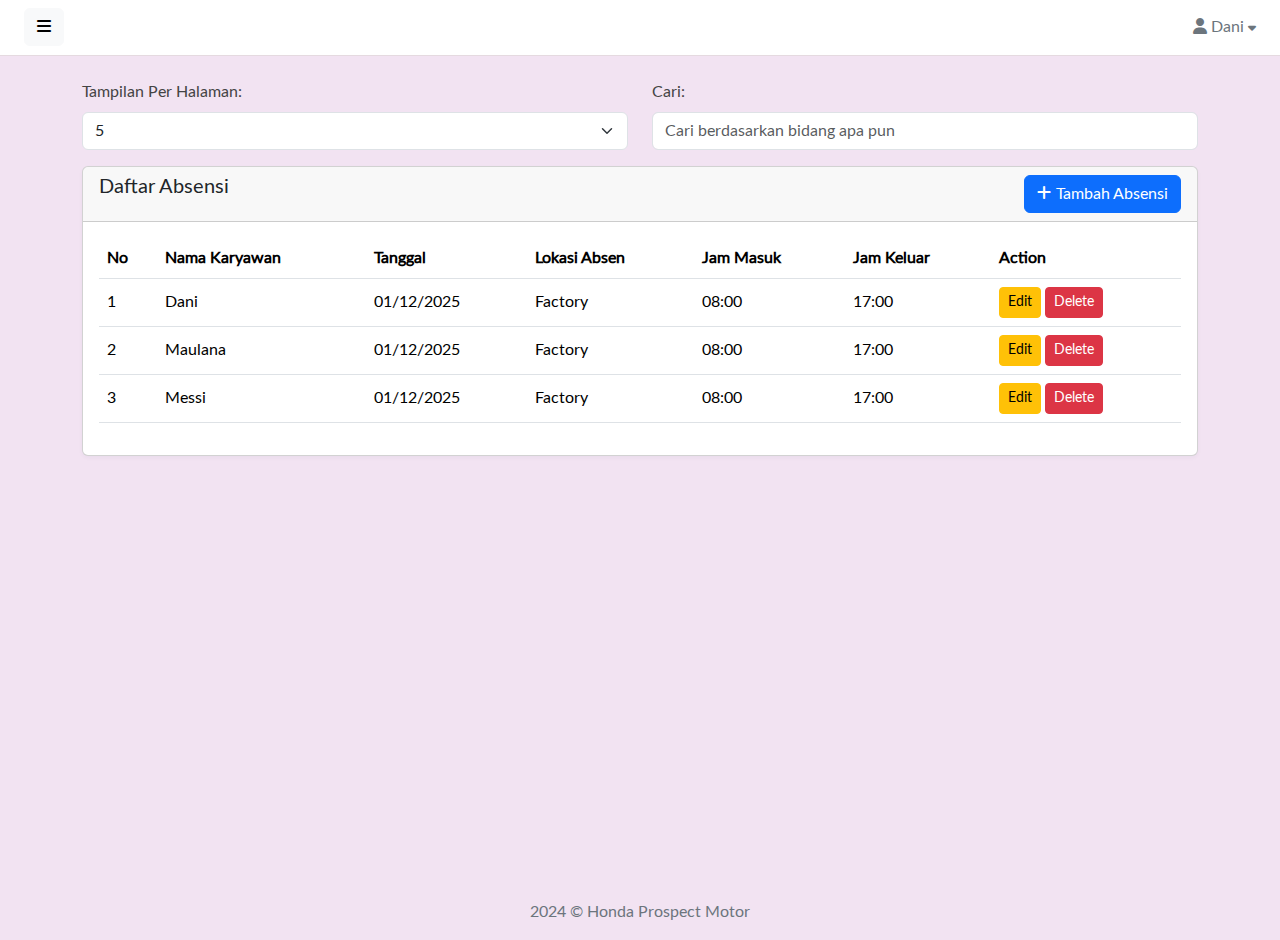
==== commit 6001b201: "absensi.html" ====
--- a/absensi.html
+++ b/absensi.html
@@ -259,7 +259,7 @@
             </div>
         </div>
     </div><footer class="footer text-center">
-        <p class="text-secondary">2024 © Boba Tea Management</p>
+        <p class="text-secondary">2024 © Honda Prospect Motor</p>
     </footer>
     <script src="assets/vendor/jquery/jquery.min.js"></script>
     <script src="assets/vendor/bootstrap/js/bootstrap.bundle.min.js"></script>
